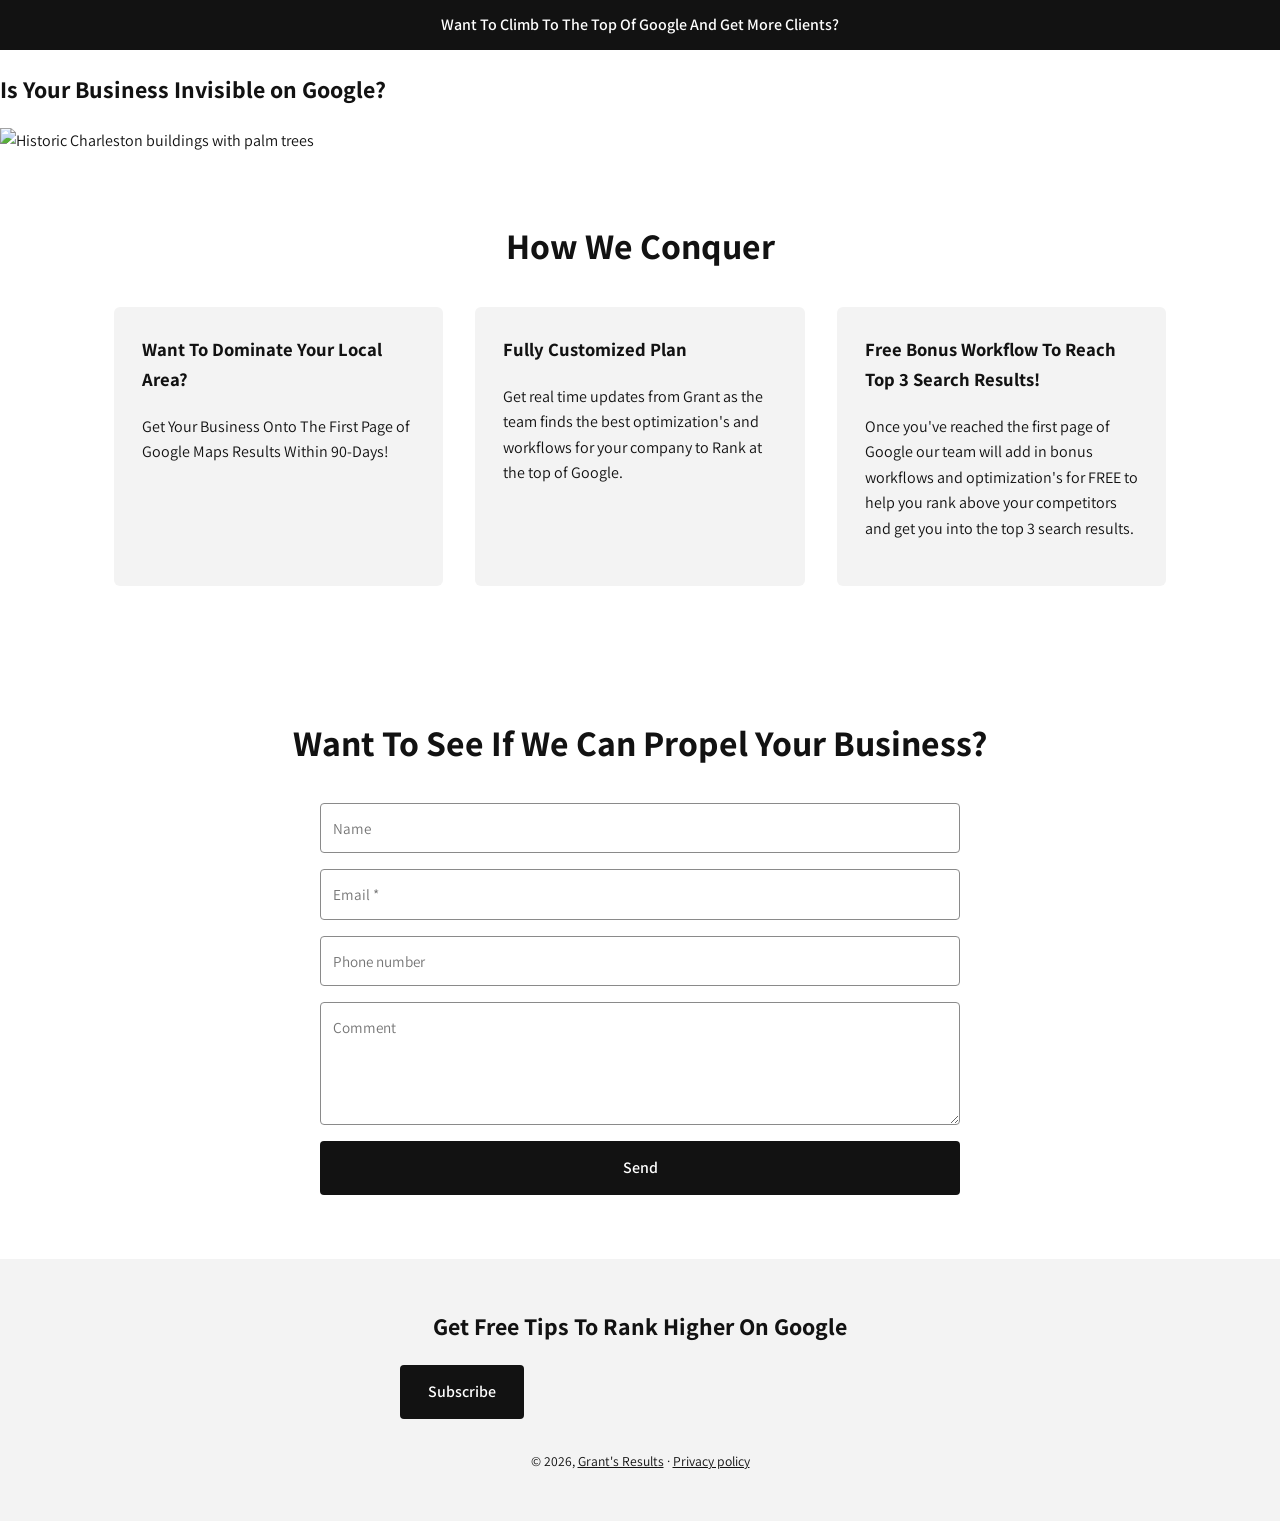
==== public/index.html @ 303de19a "Restyle contact form to match design Co-Authored-By: Claude Sonnet 5.5 <noreply@anthropic.com> Claud" ====
<!doctype html>
<html lang="en">
<head>
  <meta charset="utf-8">
  <meta name="viewport" content="width=device-width,initial-scale=1">
  <title>Grant's Results – Grant's Results</title>
  <meta name="description" content="BEST Marketing Agency Cornelius - If you're looking for SEO Work Or Online Marketing near me - grantresults.com is the place to be.">
  <link rel="canonical" href="https://grantsresults.com/">
  <meta property="og:site_name" content="Grant's Results">
  <meta property="og:title" content="Grant's Results">
  <meta property="og:type" content="website">
  <meta property="og:url" content="https://grantsresults.com/">
  <meta property="og:description" content="BEST Marketing Agency Cornelius - If you're looking for SEO Work Or Online Marketing near me - grantresults.com is the place to be.">
  <meta name="twitter:card" content="summary_large_image">
  <meta name="twitter:title" content="Grant's Results">
  <meta name="twitter:description" content="BEST Marketing Agency Cornelius - If you're looking for SEO Work Or Online Marketing near me - grantresults.com is the place to be.">
  <link rel="preconnect" href="https://fonts.googleapis.com">
  <link rel="preconnect" href="https://fonts.gstatic.com" crossorigin>
  <link href="https://fonts.googleapis.com/css2?family=Assistant:wght@400;500;600&family=Lora:wght@500;600;700&display=swap" rel="stylesheet">
  <link rel="stylesheet" href="/styles.css">
</head>
<body>
  <a class="skip" href="#main">Skip to content</a>

  <main id="main">
    <section class="banner">
      <p class="banner-text">Want To Climb To The Top Of Google And Get More Clients?</p>
    </section>

    <section class="hero">
      <h1 class="hero-title">Is Your Business Invisible on Google?</h1>
      <img src="https://grantsresults.com/cdn/shop/files/Charelston_4.png?v=1778786650&width=3840" alt="Historic Charleston buildings with palm trees" class="hero-img">
    </section>

    <section class="features">
      <h2>How We Conquer</h2>
      <ul class="feature-grid">
        <li>
          <h3>Want To Dominate Your Local Area?</h3>
          <p>Get Your Business Onto The First Page of Google Maps Results Within 90-Days!</p>
        </li>
        <li>
          <h3>Fully Customized Plan</h3>
          <p>Get real time updates from Grant as the team finds the best optimization's and workflows for your company to Rank at the top of Google.</p>
        </li>
        <li>
          <h3>Free Bonus Workflow To Reach Top 3 Search Results!</h3>
          <p>Once you've reached the first page of Google our team will add in bonus workflows and optimization's for FREE to help you rank above your competitors and get you into the top 3 search results.</p>
        </li>
      </ul>
    </section>

    <section class="contact">
      <h2>Want To See If We Can Propel Your Business?</h2>
      <!-- Replace YOUR_FORM_ID with your Formspree form ID (formspree.io), or point at your own endpoint. -->
      <form action="https://formspree.io/f/YOUR_FORM_ID" method="POST">
        <label class="half"><span class="sr">Name</span><input type="text" name="name" placeholder="Name" autocomplete="name"></label>
        <label class="half"><span class="sr">Email</span><input type="email" name="email" placeholder="Email *" required autocomplete="email"></label>
        <label class="full"><span class="sr">Phone number</span><input type="tel" name="phone" placeholder="Phone number" autocomplete="tel"></label>
        <label class="full"><span class="sr">Comment</span><textarea name="message" rows="4" placeholder="Comment"></textarea></label>
        <button type="submit">Send</button>
      </form>
    </section>
  </main>

  <footer class="site-footer">
    <h2>Get Free Tips To Rank Higher On Google</h2>
    <!-- Replace YOUR_NEWSLETTER_FORM_ID the same way as above. -->
    <form class="newsletter" action="https://formspree.io/f/YOUR_NEWSLETTER_FORM_ID" method="POST">
      <label class="sr">Email<input type="email" name="email" placeholder="Email" required autocomplete="email"></label>
      <button type="submit">Subscribe</button>
    </form>
    <p class="legal">
      &copy; 2026, <a href="/">Grant's Results</a>
      &middot; <a href="/privacy-policy.html">Privacy policy</a>
    </p>
  </footer>
</body>
</html>
---- styles.css ----
:root {
  --bg: #ffffff;
  --text: #121212;
  --accent: #121212;
  --accent-text: #ffffff;
  --muted: #f3f3f3;
  --max: 1100px;
}
* { box-sizing: border-box; }
body {
  margin: 0;
  font-family: Assistant, -apple-system, "Segoe UI", Roboto, Helvetica, Arial, sans-serif;
  color: var(--text);
  background: var(--bg);
  line-height: 1.6;
}
a { color: inherit; }
.skip { position: absolute; left: -999px; }
.skip:focus { left: 8px; top: 8px; background: #fff; padding: 8px; z-index: 10; }
.sr { position: absolute; width: 1px; height: 1px; overflow: hidden; clip: rect(0 0 0 0); }

.site-header { padding: 20px 24px; text-align: center; border-bottom: 1px solid #e5e5e5; }
.brand { font-size: 1.5rem; font-weight: 700; text-decoration: none; }

.banner { background: var(--accent); color: var(--accent-text); text-align: center; padding: 12px 20px; }
.banner-text { margin: 0; font-weight: 600; }

.hero { position: relative; }
.hero-img { display: block; width: 100%; height: auto; max-height: 640px; object-fit: cover; }
.hero-overlay {
  position: absolute; inset: 0; display: flex; align-items: center; justify-content: center;
  background: rgba(0, 0, 0, .35); color: #fff; text-align: center; padding: 24px;
}
.hero-overlay h2 { font-size: clamp(1.75rem, 5vw, 3.25rem); margin: 0; }

.features, .contact { max-width: var(--max); margin: 0 auto; padding: 64px 24px; }
.features h2, .contact h2 { text-align: center; font-size: clamp(1.5rem, 3.5vw, 2.25rem); margin: 0 0 32px; }
.feature-grid { list-style: none; margin: 0; padding: 0; display: grid; gap: 32px; grid-template-columns: repeat(auto-fit, minmax(260px, 1fr)); }
.feature-grid li { background: var(--muted); padding: 28px; border-radius: 6px; }
.feature-grid h3 { margin-top: 0; }

.contact form { max-width: 640px; margin: 0 auto; display: grid; gap: 16px; }
label { display: grid; gap: 6px; font-size: .95rem; }
input, textarea {
  font: inherit; padding: 12px; border: 1px solid #8a8a8a; border-radius: 4px; width: 100%;
}
button {
  font: inherit; font-weight: 600; padding: 14px 28px; border: 0; border-radius: 4px;
  background: var(--accent); color: var(--accent-text); cursor: pointer;
}
button:hover { opacity: .85; }

.site-footer { background: var(--muted); text-align: center; padding: 48px 24px; }
.site-footer h2 { margin: 0 0 20px; font-size: 1.5rem; }
.newsletter { display: flex; gap: 8px; max-width: 480px; margin: 0 auto 32px; }
.newsletter label { flex: 1; }
.legal { font-size: .85rem; margin: 0; }

.policy { max-width: 760px; margin: 0 auto; padding: 48px 24px; }
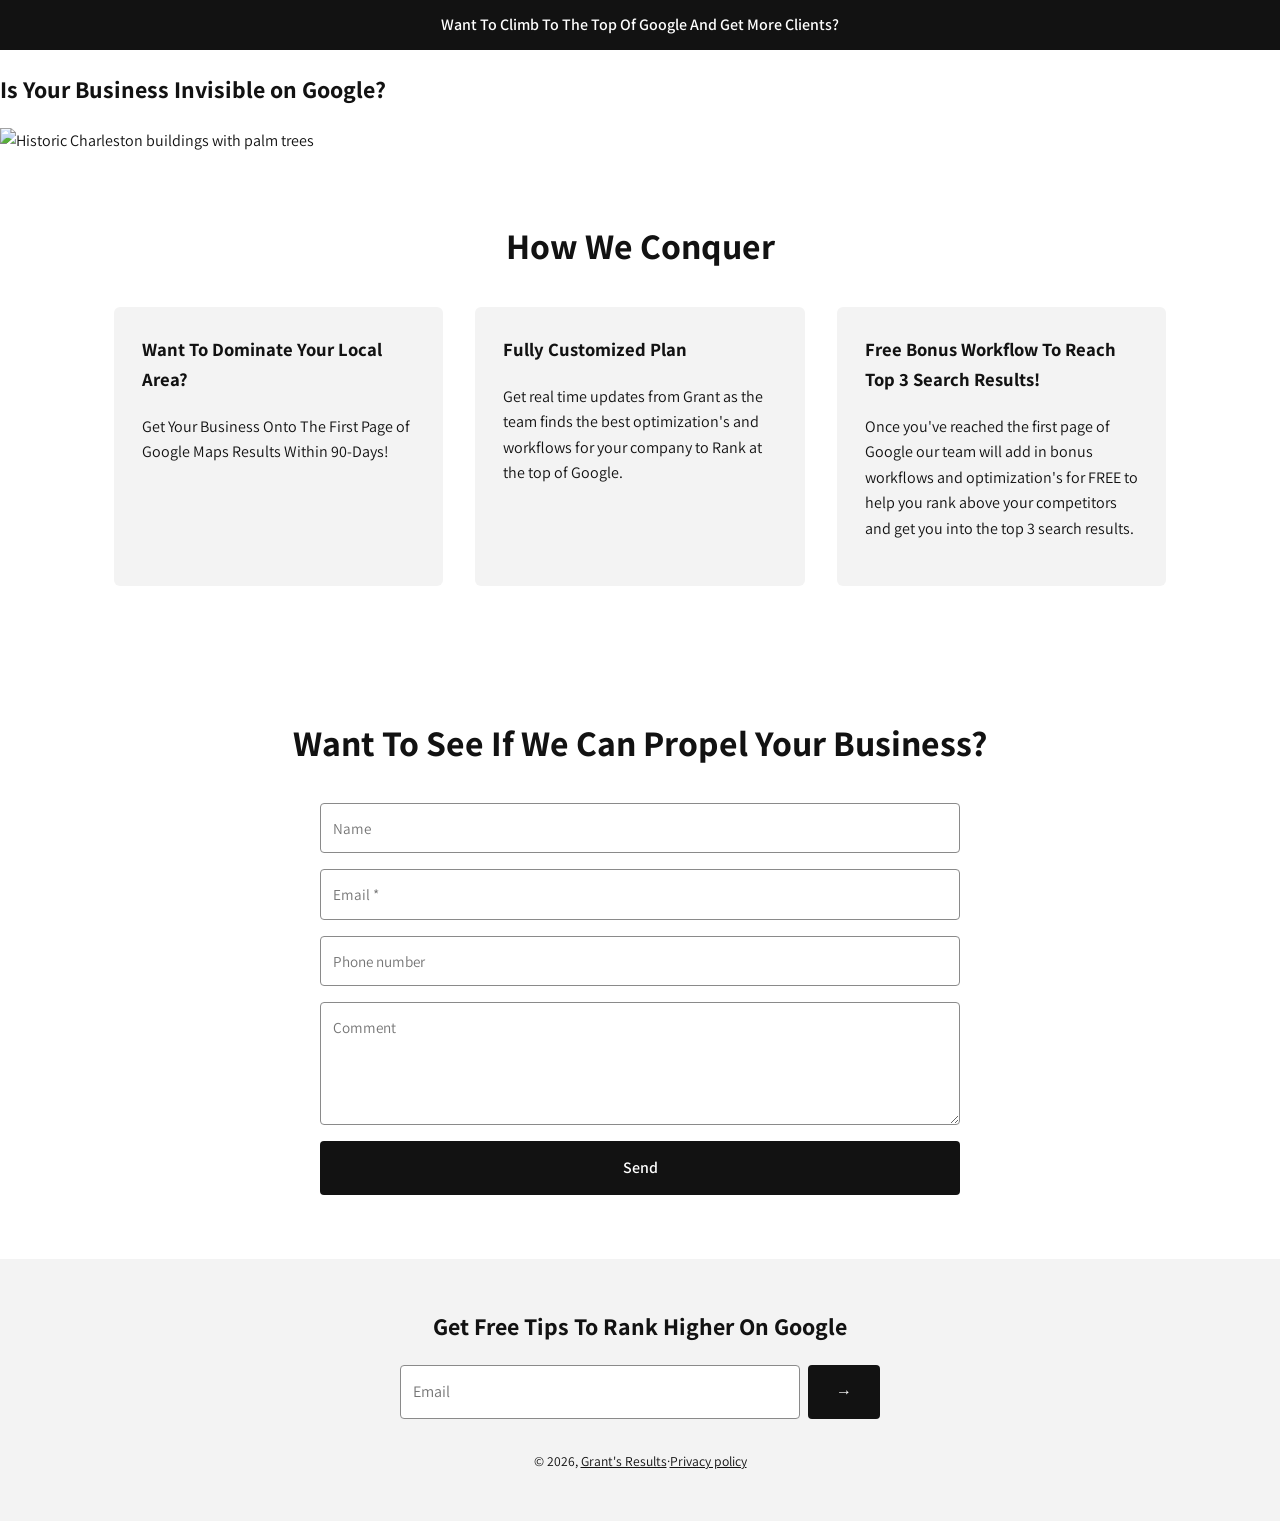
==== commit 001d20e8: "Restyle footer to match design Co-Authored-By: Claude Sonnet 5.5 <noreply@anthropic.com> Claude-Sess" ====
--- a/public/index.html
+++ b/public/index.html
@@ -64,16 +64,18 @@
   </main>
 
   <footer class="site-footer">
-    <h2>Get Free Tips To Rank Higher On Google</h2>
-    <!-- Replace YOUR_NEWSLETTER_FORM_ID the same way as above. -->
-    <form class="newsletter" action="https://formspree.io/f/YOUR_NEWSLETTER_FORM_ID" method="POST">
-      <label class="sr">Email<input type="email" name="email" placeholder="Email" required autocomplete="email"></label>
-      <button type="submit">Subscribe</button>
-    </form>
-    <p class="legal">
-      &copy; 2026, <a href="/">Grant's Results</a>
-      &middot; <a href="/privacy-policy.html">Privacy policy</a>
-    </p>
+    <div class="footer-top">
+      <h2>Get Free Tips To Rank Higher On Google</h2>
+      <!-- Replace YOUR_NEWSLETTER_FORM_ID the same way as above. -->
+      <form class="newsletter" action="https://formspree.io/f/YOUR_NEWSLETTER_FORM_ID" method="POST">
+        <label class="sr" for="nl-email">Email</label>
+        <input id="nl-email" type="email" name="email" placeholder="Email" required autocomplete="email">
+        <button type="submit" aria-label="Subscribe">&rarr;</button>
+      </form>
+    </div>
+    <div class="footer-bottom">
+      <p class="legal">&copy; 2026, <a href="/">Grant's Results</a><span class="dot">&middot;</span><a href="/privacy-policy.html">Privacy policy</a></p>
+    </div>
   </footer>
 </body>
 </html>
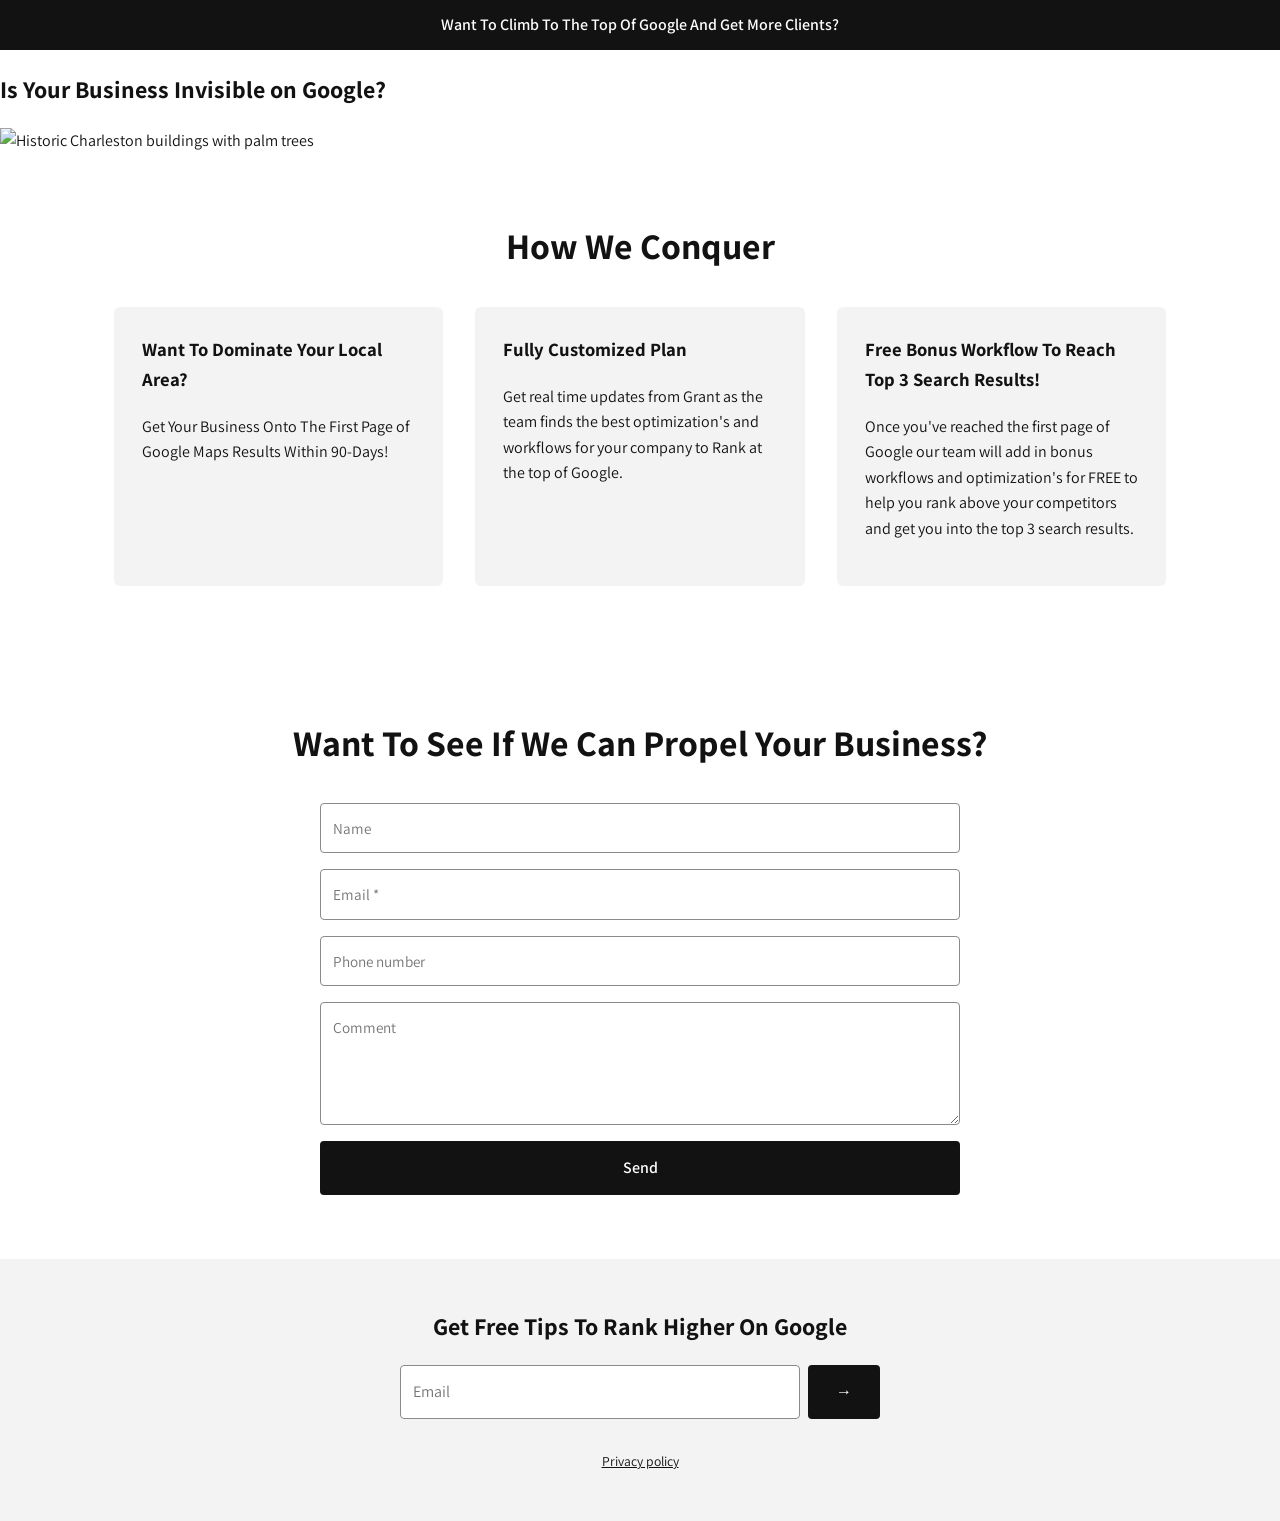
==== commit cc7a24c3: "Remove copyright text from footer, keep privacy policy link Co-Authored-By: Claude Sonnet 5.5 <norep" ====
--- a/public/index.html
+++ b/public/index.html
@@ -74,7 +74,7 @@
       </form>
     </div>
     <div class="footer-bottom">
-      <p class="legal">&copy; 2026, <a href="/">Grant's Results</a><span class="dot">&middot;</span><a href="/privacy-policy.html">Privacy policy</a></p>
+      <p class="legal"><a href="/privacy-policy.html">Privacy policy</a></p>
     </div>
   </footer>
 </body>
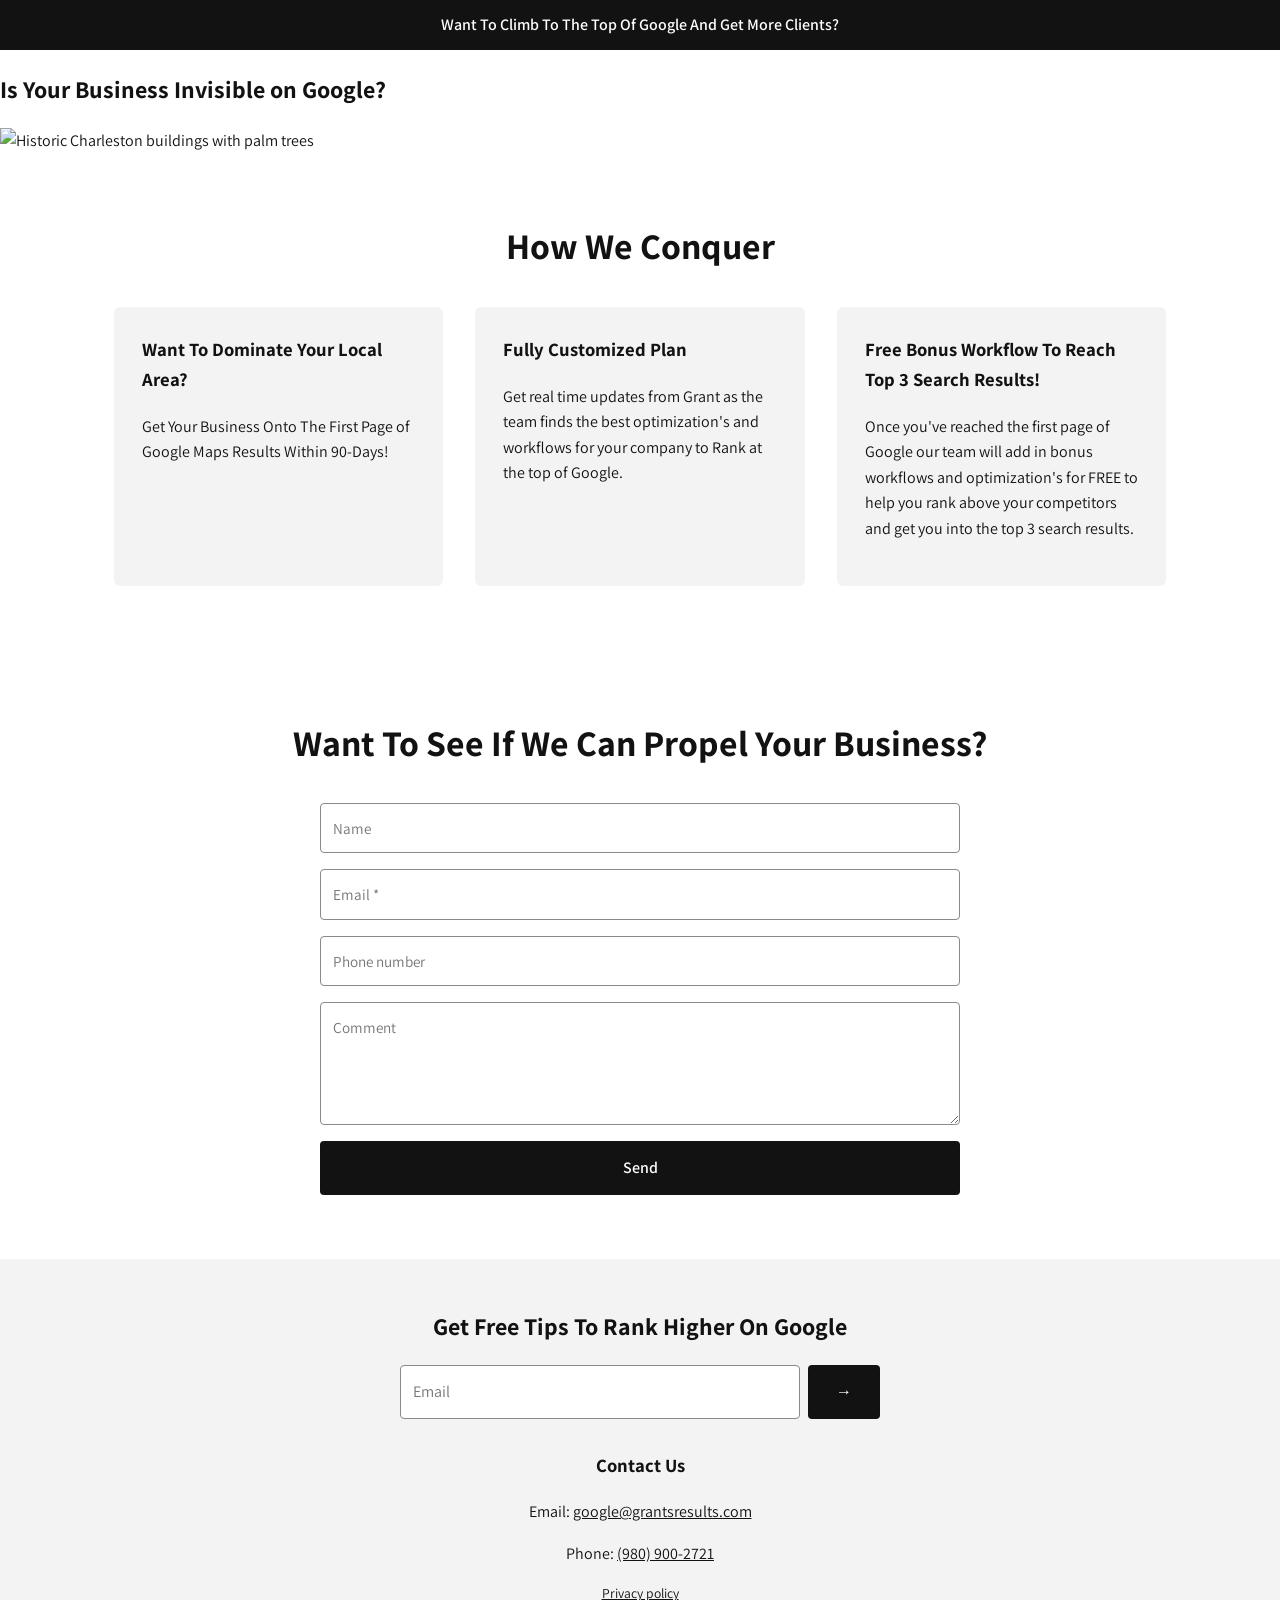
==== commit 544c516f: "Add Contact Us block to footer Co-Authored-By: Claude Sonnet 5.5 <noreply@anthropic.com> Claude-Sess" ====
--- a/public/index.html
+++ b/public/index.html
@@ -74,6 +74,11 @@
       </form>
     </div>
     <div class="footer-bottom">
+      <div class="contact-us">
+        <h3>Contact Us</h3>
+        <p><span class="cu-label">Email:</span> <a href="mailto:google@grantsresults.com">google@grantsresults.com</a></p>
+        <p><span class="cu-label">Phone:</span> <a href="tel:+19809002721">(980) 900-2721</a></p>
+      </div>
       <p class="legal"><a href="/privacy-policy.html">Privacy policy</a></p>
     </div>
   </footer>
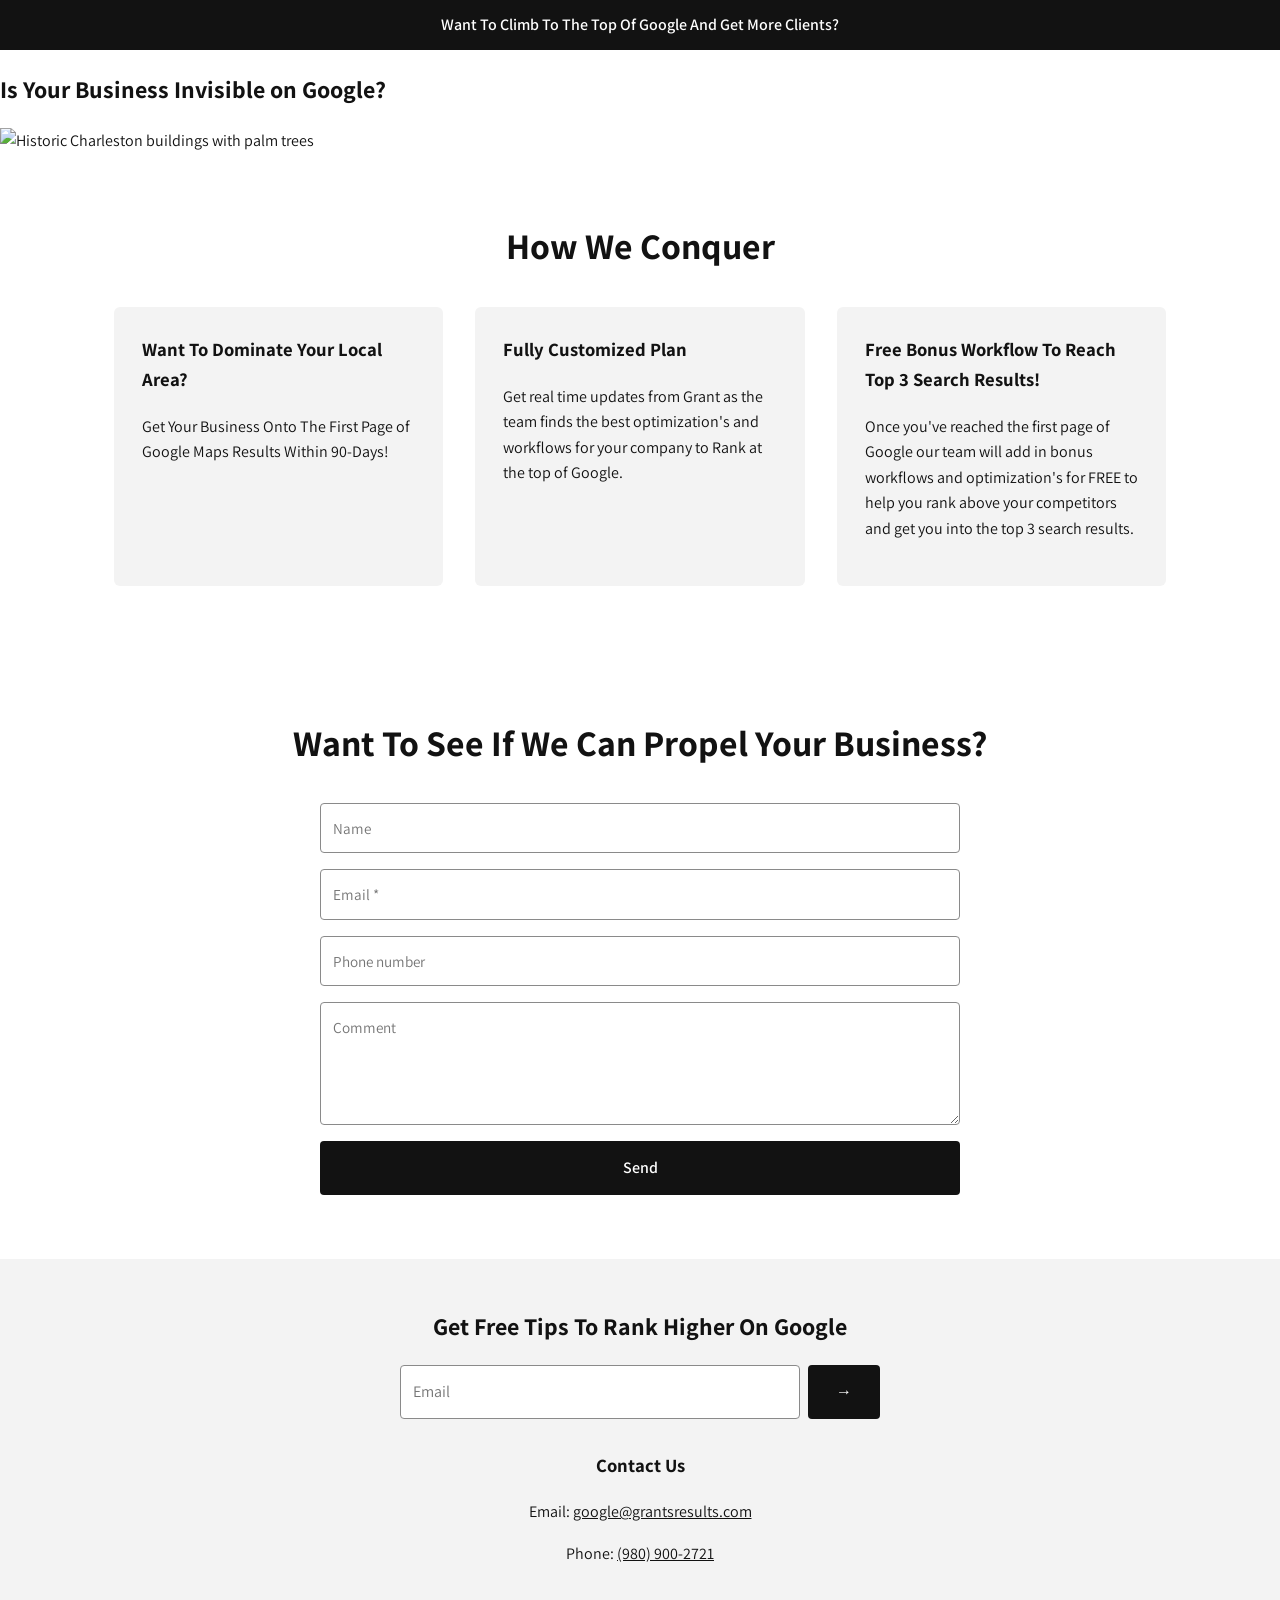
==== commit 550e2d8a: "Remove Privacy policy link from footer Co-Authored-By: Claude Sonnet 5.5 <noreply@anthropic.com> Cla" ====
--- a/public/index.html
+++ b/public/index.html
@@ -79,7 +79,6 @@
         <p><span class="cu-label">Email:</span> <a href="mailto:google@grantsresults.com">google@grantsresults.com</a></p>
         <p><span class="cu-label">Phone:</span> <a href="tel:+19809002721">(980) 900-2721</a></p>
       </div>
-      <p class="legal"><a href="/privacy-policy.html">Privacy policy</a></p>
     </div>
   </footer>
 </body>
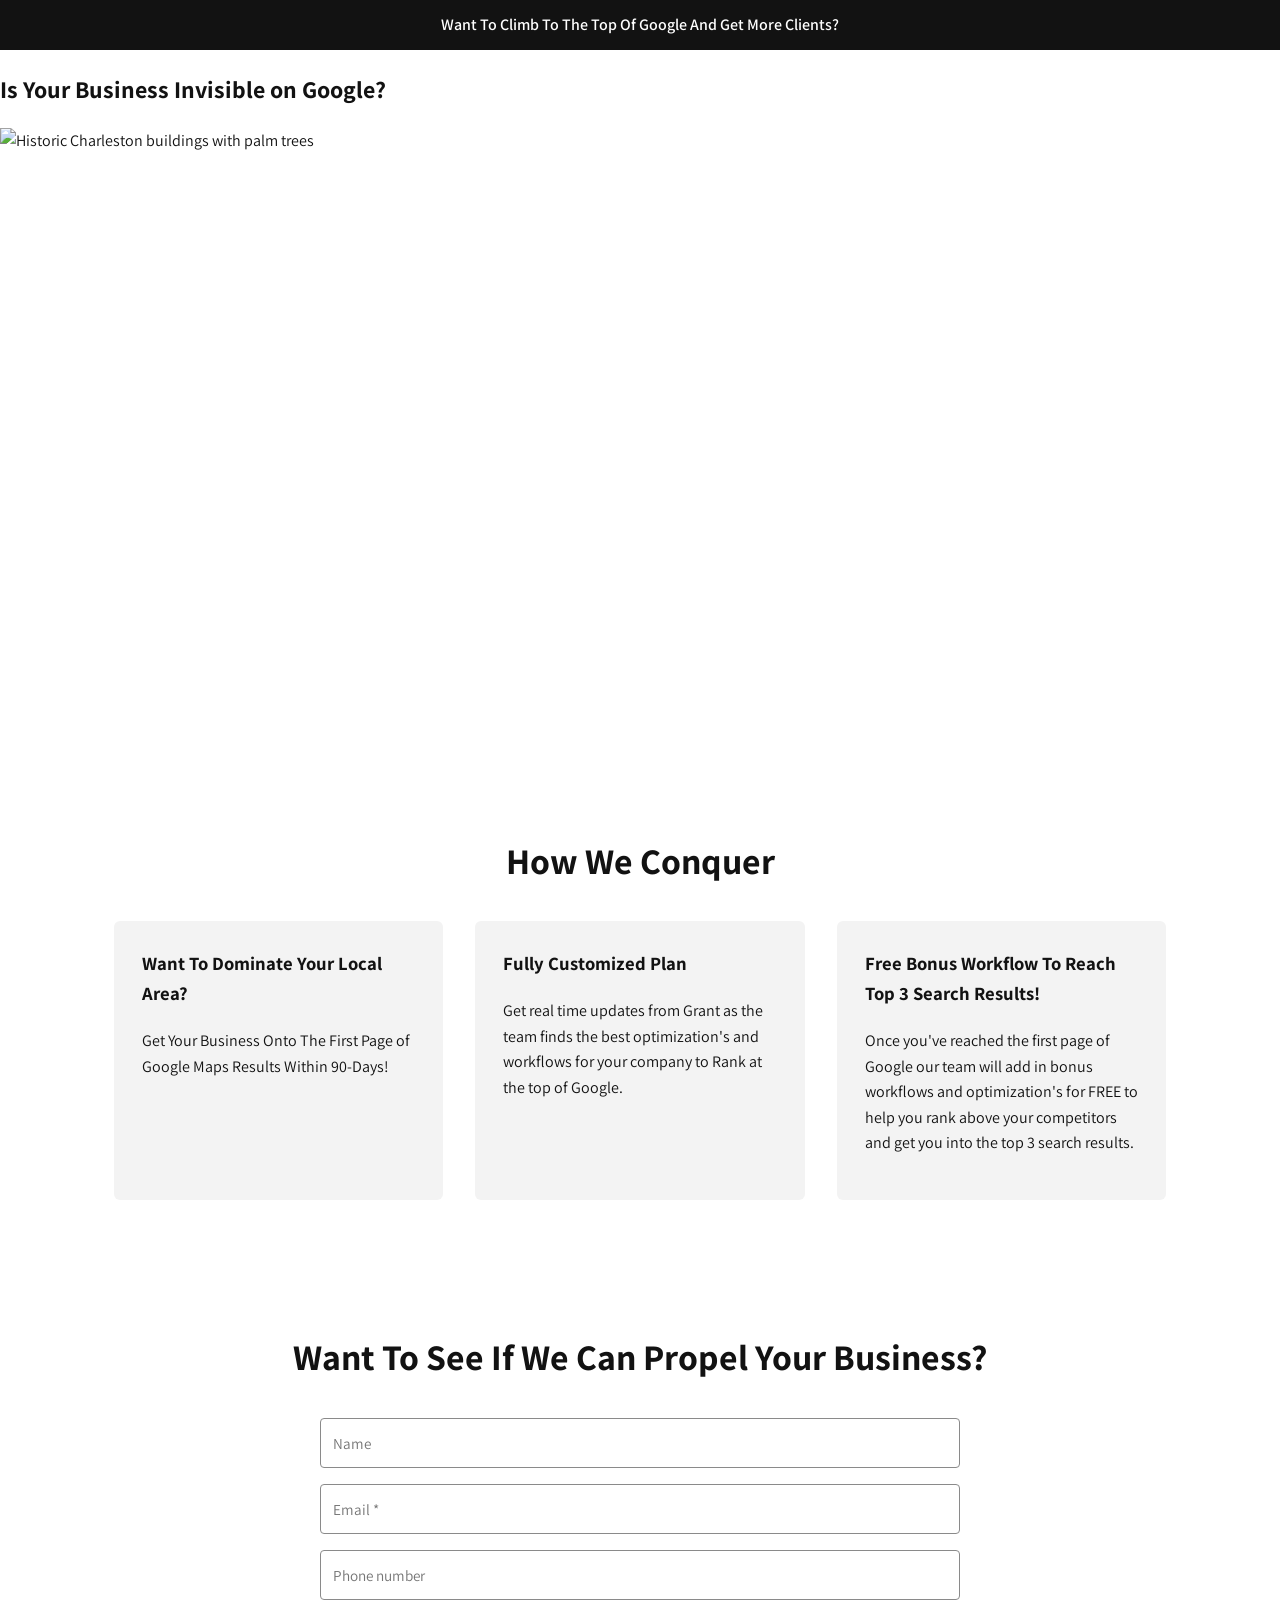
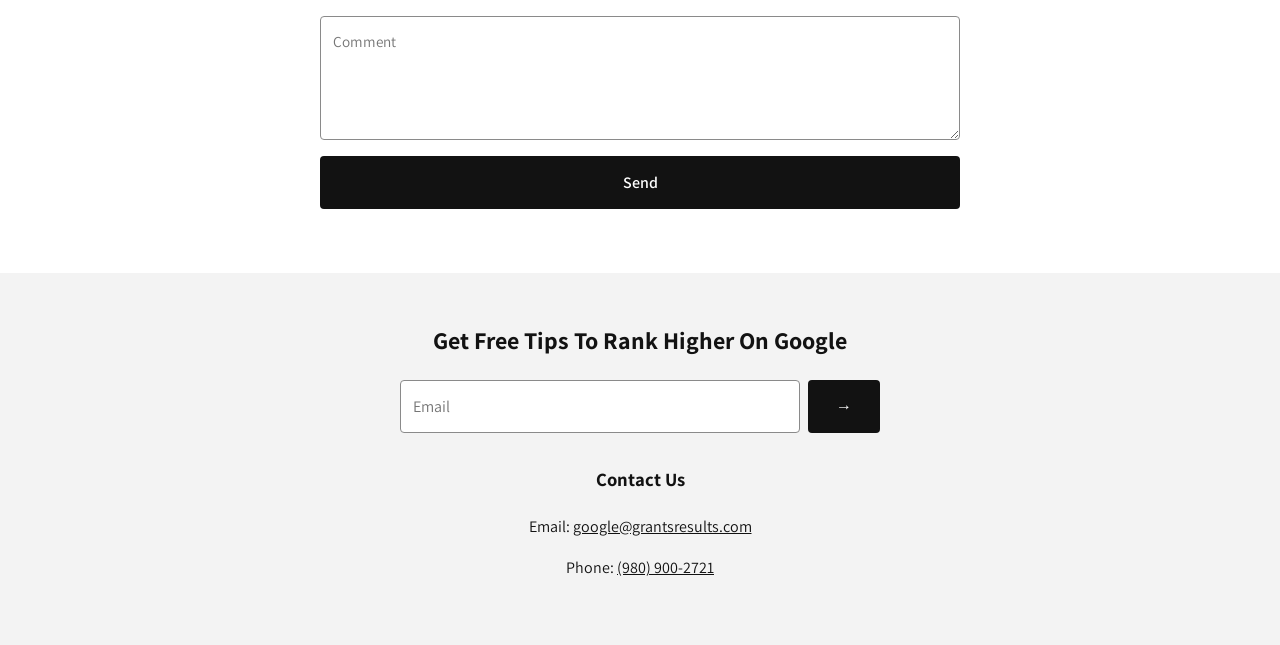
==== commit 2a83a538: "Host banner image on the site instead of Shopify's CDN Co-Authored-By: Claude Sonnet 5.5 <noreply@an" ====
--- a/public/index.html
+++ b/public/index.html
@@ -29,7 +29,7 @@
 
     <section class="hero">
       <h1 class="hero-title">Is Your Business Invisible on Google?</h1>
-      <img src="https://grantsresults.com/cdn/shop/files/Charelston_4.png?v=1778786650&width=3840" alt="Historic Charleston buildings with palm trees" class="hero-img">
+      <img src="/images/charleston-banner.jpg" alt="Historic Charleston buildings with palm trees" class="hero-img" width="2400" height="1600" fetchpriority="high">
     </section>
 
     <section class="features">
@@ -52,8 +52,7 @@
 
     <section class="contact">
       <h2>Want To See If We Can Propel Your Business?</h2>
-      <!-- Replace YOUR_FORM_ID with your Formspree form ID (formspree.io), or point at your own endpoint. -->
-      <form action="https://formspree.io/f/YOUR_FORM_ID" method="POST">
+            <form action="https://formspree.io/f/mqpqplnj" method="POST">
         <label class="half"><span class="sr">Name</span><input type="text" name="name" placeholder="Name" autocomplete="name"></label>
         <label class="half"><span class="sr">Email</span><input type="email" name="email" placeholder="Email *" required autocomplete="email"></label>
         <label class="full"><span class="sr">Phone number</span><input type="tel" name="phone" placeholder="Phone number" autocomplete="tel"></label>
@@ -66,8 +65,7 @@
   <footer class="site-footer">
     <div class="footer-top">
       <h2>Get Free Tips To Rank Higher On Google</h2>
-      <!-- Replace YOUR_NEWSLETTER_FORM_ID the same way as above. -->
-      <form class="newsletter" action="https://formspree.io/f/YOUR_NEWSLETTER_FORM_ID" method="POST">
+            <form class="newsletter" action="https://formspree.io/f/mppdplnq" method="POST">
         <label class="sr" for="nl-email">Email</label>
         <input id="nl-email" type="email" name="email" placeholder="Email" required autocomplete="email">
         <button type="submit" aria-label="Subscribe">&rarr;</button>
